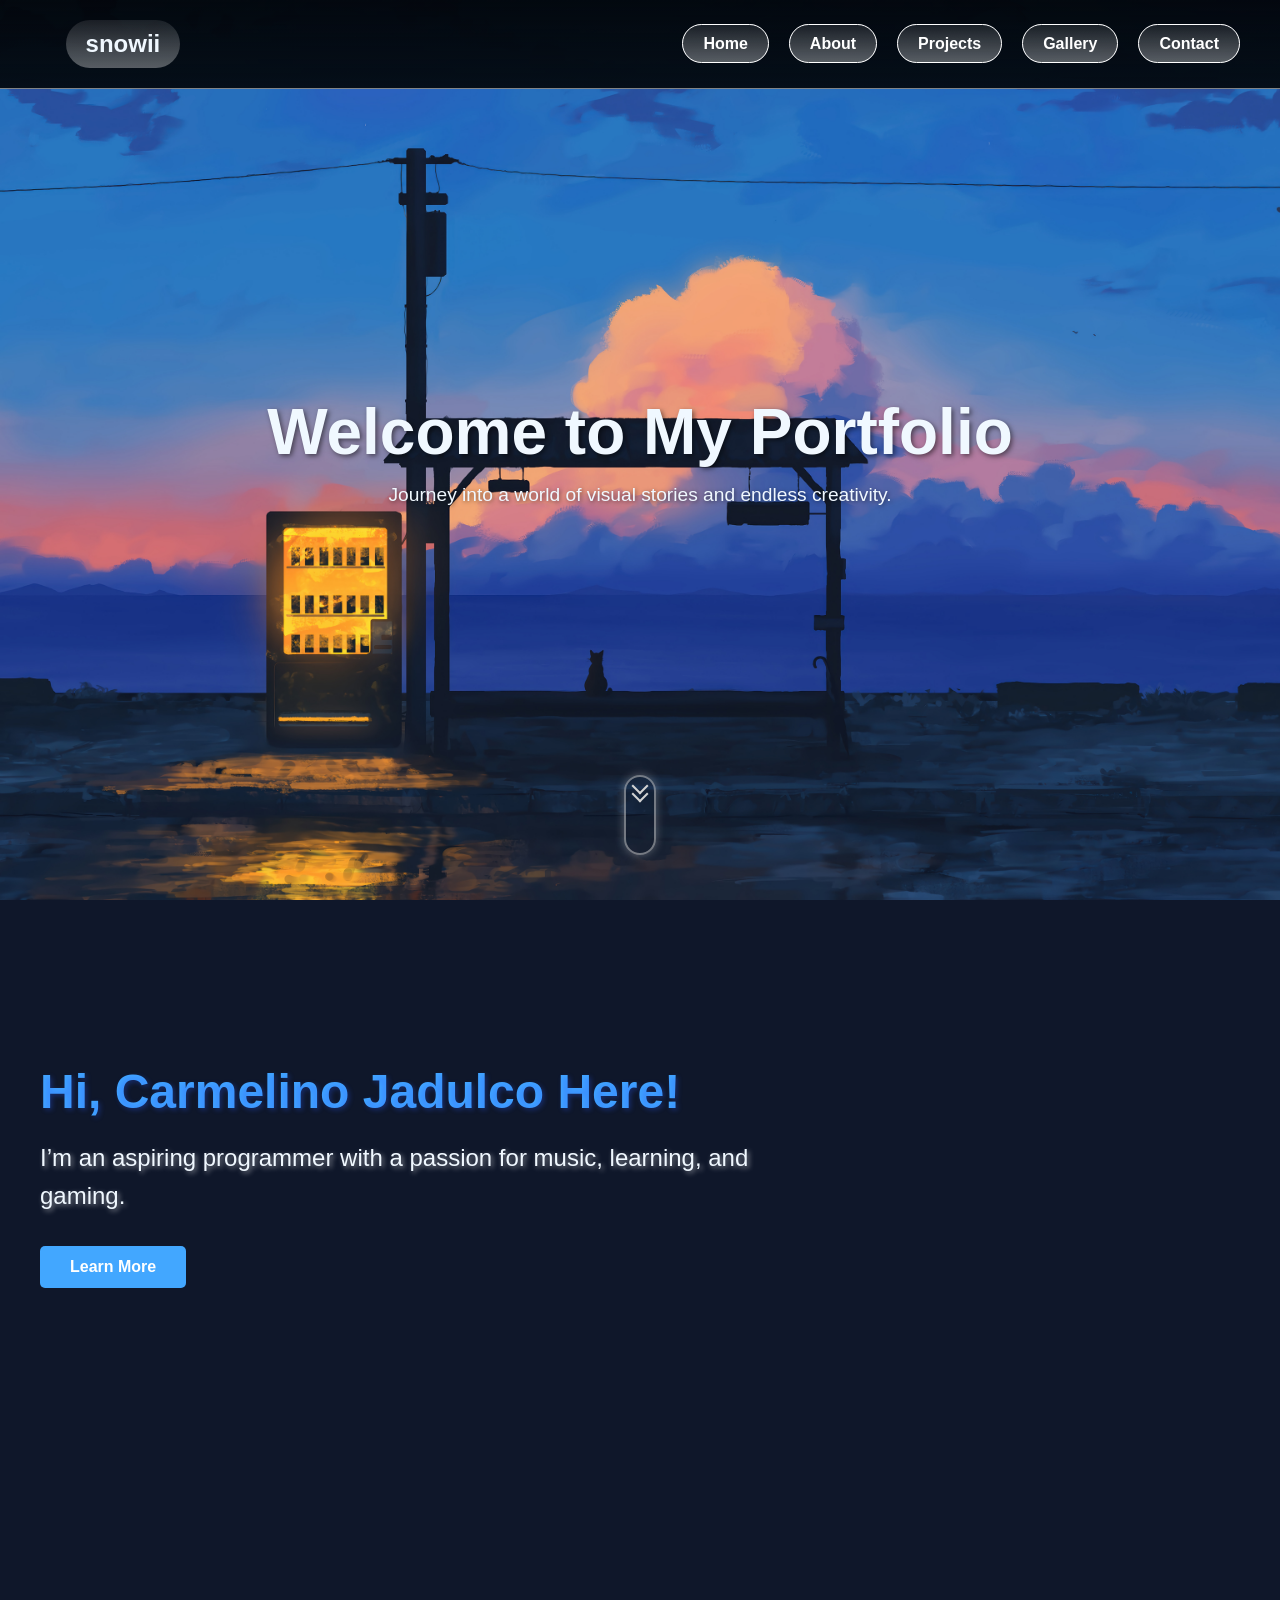
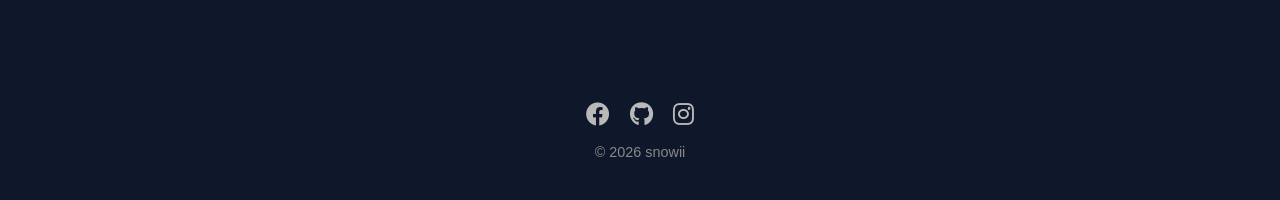
==== index.html @ 6db40fe1 "first commit" ====
<!DOCTYPE html>
<html lang="en">

<head>
    <meta charset="UTF-8">
    <meta name="viewport" content="width=device-width, initial-scale=1.0">
    <title>MyPortfolio | Home</title>
    <!-- External Styles -->
    <link rel="stylesheet" href="styles.css">
    <link rel="stylesheet" href="https://cdnjs.cloudflare.com/ajax/libs/font-awesome/6.0.0/css/all.min.css">
</head>

<body>
    <!-- Header with Navigation -->
    <header>
        <nav>
            <div class="logo">
                <h2>snowii</h2>
            </div>
            <ul>
                <li><a href="index.html">Home</a></li>
                <li><a href="about.html">About</a></li>
                <li><a href="projects.html">Projects</a></li>
                <li><a href="gallery.html">Gallery</a></li>
                <li><a href="contact.html">Contact</a></li>
            </ul>
        </nav>
    </header>

    <!-- Hero Section -->
    <main style="background-image: url(images/sunrise-cat-anime-seaside-scenery-4k-wallpaper-uhdpaper.com-508@5@f.jpg); background-size: cover; background-position: center bottom; background-repeat: no-repeat; background-attachment: fixed;">
        <div class="container">
            <div class="main-text">
                <h1>Welcome to My Portfolio</h1>
                <p>Journey into a world of visual stories and endless creativity.</p>
            </div>
            <!-- Animated Scroll Indicator -->
            <div class="scroll-down"></div>
        </div>
    </main>

    <!-- About Intro Section -->
    <section>
        <div class="container">
            <div class="section-heading" style="margin-top: 5vw;">
                <h2>Hi, Carmelino Jadulco Here!</h2>
            </div>
            <div class="section-text">
                <p>I’m an aspiring programmer with a passion for music, learning, and gaming.</p>
            </div>
            <a href="about.html" class="btn">Learn More</a>
        </div>

        <!-- Global Footer -->
        <footer>
            <div class="footer-icons">
                <a href="https://www.facebook.com/" class="icon-link"><i class="fab fa-facebook"></i></a>
                <a href="https://github.com/snowii-yukii" class="icon-link"><i class="fab fa-github"></i></a>
                <a href="https://www.instagram.com/carameal25/" class="icon-link"><i class="fab fa-instagram"></i></a>
            </div>
            <p>&copy; 2026 snowii</p>
        </footer>
    </section>
</body>

</html>
---- styles.css ----
/* 
    ========================================
    SNOWII PORTFOLIO - MASTER STYLESHEET
    ========================================
    This file contains all global styles, 
    layouts, and animations.
*/

/* --- Base Reset --- */
* {
    margin: 0;
    padding: 0;
    box-sizing: border-box;
}

:root {
    overflow-x: hidden;
    scroll-behavior: smooth;
    --primary-color: rgb(66, 167, 255);
    --bg-dark: #0f172a;
    --bg-darker: rgba(0, 0, 0, 0.92);
    --text-light: aliceblue;
    --text-muted: #b9b9b9;
}

body {
    font-family: 'Poppins', sans-serif;
    background-color: var(--bg-dark);
    color: var(--text-light);
}

/* --- Header & Navigation --- */
header {
    border-bottom: 1px solid rgba(255, 255, 255, 0.5);
    position: fixed;
    z-index: 9999;
    top: 0;
    left: 0;
    padding: 20px;
    background-image: linear-gradient(to bottom, rgba(0, 0, 0, 0.92), rgb(5, 14, 24));
    width: 100%;
}

header nav {
    display: flex;
    justify-content: space-between;
    align-items: center;
    width: 100%;
    padding: 0 20px;
}

header nav .logo h2 {
    margin-left: 2vw;
    padding: 10px 20px 10px 20px;
    border-radius: 25px;
    background-image: linear-gradient(to bottom, rgba(255, 255, 255, 0.092), rgba(255, 255, 255, 0.332));
    font-size: 1.5rem;
    color: var(--text-light);
    transition: 0.3s ease;
}

header nav .logo h2:hover {
    cursor: pointer;
    text-shadow: 0px 2px 20px #eee;
}

header nav ul {
    display: flex;
    list-style: none;
    gap: 20px;
}

header nav ul li a {
    background-image: linear-gradient(to bottom, rgba(255, 255, 255, 0.092), rgba(255, 255, 255, 0.332));
    text-decoration: none;
    font-weight: bold;
    color: #ffffff;
    padding: 10px 20px;
    transition: 0.3s ease;
    border-radius: 25px;
    border: 1px solid #ffffff;
}

header nav ul li a:hover {
    box-shadow: 0px 2px 20px #eee;
}

/* --- Main / Hero Sections --- */
main {
    min-height: 100vh;
    width: 100%;
    display: flex;
    flex-direction: column;
    justify-content: center;
    align-items: center;
    background-image: linear-gradient(to bottom, rgb(5, 14, 24), var(--bg-dark));
}

.main-text {
    color: var(--text-light);
    text-align: center;
    opacity: 0;
    animation: fadeInLoad 1.5s ease-out forwards;
    padding: 0 20px;
}

.main-text h1, .main-text h2 {
    font-size: clamp(2.5rem, 8vw, 4rem);
    margin-bottom: 15px;
    text-shadow: 2px 2px 5px rgba(0,0,0,0.5);
    color: var(--text-light);
}

.main-text p {
    font-size: clamp(1rem, 3vw, 1.2rem);
    text-shadow: 1px 1px 4px rgba(0,0,0,0.5);
    max-width: 800px;
    margin: 0 auto;
    color: var(--text-light);
}

/* --- About Page Hero Specific Styles --- */
.about-main-text {
    background: rgba(15, 23, 42, 0.4);
    backdrop-filter: blur(12px);
    -webkit-backdrop-filter: blur(12px);
    border: 1px solid rgba(255, 255, 255, 0.1);
    padding: 3rem 2rem;
    border-radius: 2rem;
    box-shadow: 0 25px 50px -12px rgba(0, 0, 0, 0.5);
    max-width: 900px;
    margin: 0 auto;
}

.about-main-text p {
    font-size: clamp(1.1rem, 2.5vw, 1.4rem);
    line-height: 1.8;
    letter-spacing: 0.02em;
    font-weight: 300;
    text-shadow: none; /* Cleaner look for glassmorphism */
}

.about-main-text .highlight {
    color: var(--primary-color);
    font-weight: 600;
    position: relative;
    white-space: nowrap;
}

.about-main-text .highlight::after {
    content: '';
    position: absolute;
    bottom: -2px;
    left: 0;
    width: 100%;
    height: 2px;
    background: var(--primary-color);
    transform: scaleX(0);
    transform-origin: right;
    transition: transform 0.4s cubic-bezier(0.165, 0.84, 0.44, 1);
}

.about-main-text:hover .highlight::after {
    transform: scaleX(1);
    transform-origin: left;
}

/* --- Shared Layout Components --- */
.container {
    width: 100%;
    max-width: 1200px;
    margin: 0 auto;
    padding: 0 20px;
}

section {
    position: relative;
    min-height: 100vh;
    width: 100%;
    background-image: linear-gradient(to bottom, var(--bg-dark), var(--bg-darker));
    background-size: cover;
    background-position: center top; 
    background-repeat: no-repeat;
    background-attachment: fixed;
    padding: 100px 0; /* Base padding for all sections */
}

.section-heading h2 {
    font-size: clamp(2rem, 5vw, 3rem);
    text-align: left;
    background-image: linear-gradient(45deg, var(--primary-color) 80%, #ffffff);
    color: transparent;
    -webkit-background-clip: text;
    background-clip: text;
    text-shadow: 2px 2px 5px rgba(43, 92, 255, 0.3);
    margin-bottom: 20px;
}

.section-text {
    color: var(--text-light);
    font-size: clamp(1rem, 3vw, 1.5rem);
    line-height: 1.6;
    text-shadow: 2px 2px 5px rgba(255, 255, 255, 0.5);
    text-align: left;
    max-width: 800px;
}

/* --- Buttons --- */
.btn {
    display: inline-block; 
    margin-top: 30px;
    padding: 12px 30px; 
    background-color: var(--primary-color);
    border-radius: 5px;
    font-weight: bold;
    transition: 0.3s ease;
    text-decoration: none;
    color: white;
    text-align: center;
}

.btn a {
    color: inherit;
    text-decoration: none;
}

.btn:hover {
    box-shadow: 0px 2px 20px rgba(255, 255, 255, 0.3);
    transform: translateY(-2px);
}

/* --- Gallery Styles --- */
.gallery-container {
    padding: 60px 20px 150px; /* Extra bottom padding to avoid footer */
    display: grid;
    grid-template-columns: repeat(3, 1fr);
    gap: 20px;
    max-width: 1100px; /* Slightly smaller to prevent overcrowding */
    margin: 0 auto;
}

.gallery-item {
    position: relative;
    overflow: hidden;
    border-radius: 12px;
    box-shadow: 0 10px 30px rgba(0, 0, 0, 0.5);
    background: #1a202c;
    aspect-ratio: 1 / 1;
}

.gallery-item img {
    width: 100%;
    height: 100%;
    object-fit: cover;
    transition: transform 0.5s ease;
}

.gallery-item:hover img {
    transform: scale(1.1);
}

.gallery-item .overlay {
    position: absolute;
    bottom: 0;
    left: 0;
    width: 100%;
    padding: 15px;
    background: linear-gradient(transparent, rgba(0,0,0,0.8));
    color: white;
    opacity: 0;
    transition: opacity 0.3s ease;
}

.gallery-item:hover .overlay {
    opacity: 1;
}

/* --- Tech Icons (About Page) --- */
.icon-container {
    margin-top: 50px;
    padding: 2rem;
    display: flex;
    flex-wrap: wrap;
    justify-content: center;
    gap: 20px;
    background: rgba(255, 255, 255, 0.03);
    backdrop-filter: blur(10px);
    border-radius: 24px;
}

.tech-icons {
    width: 70px;
    height: 70px;
    padding: 10px;
    background-color: #000;
    border-radius: 10px;
    transition: 0.3s;
}

.tech-icons img {
    width: 100%;
    height: 100%;
    object-fit: contain;
}

.tech-icons:hover {
    transform: scale(1.15);
}

/* --- Contact Form --- */
.contact-container {
    display: flex;
    justify-content: space-between;
    gap: 50px;
    margin-top: 50px;
}

.contact-text {
    width: 45%;
}

.contact-form {
    width: 50%;
    display: flex;
    flex-direction: column;
    gap: 20px;
}

.form-group {
    display: flex;
    flex-direction: column;
    gap: 8px;
}

.form-group label {
    font-size: 1.1rem;
    color: var(--text-light);
}

.form-group input, .form-group textarea {
    padding: 12px;
    border-radius: 5px;
    border: none;
    background: rgba(255, 255, 255, 0.9);
}

.contact-form button {
    align-self: flex-start;
    padding: 12px 40px;
    background: var(--primary-color);
    color: white;
    border: none;
    border-radius: 5px;
    font-weight: bold;
    cursor: pointer;
    transition: 0.3s;
}

.contact-form button:hover {
    box-shadow: 0 0 20px rgba(66, 167, 255, 0.4);
}

/* --- Project Cards --- */
.project-cards {
    display: flex;
    flex-wrap: wrap;
    justify-content: center;
    gap: 30px;
    padding: 50px 0;
}

.project-card {
    background-color: #1a202c;
    border-radius: 12px;
    padding: 20px;
    width: 100%;
    max-width: 350px;
    display: flex;
    flex-direction: column;
    gap: 15px;
    box-shadow: 0 10px 20px rgba(0,0,0,0.3);
    transition: transform 0.3s ease;
}

.project-card:hover {
    transform: translateY(-10px);
}

.project-card img {
    width: 100%;
    height: 200px;
    object-fit: cover;
    border-radius: 8px;
    border: 1px solid rgba(255, 255, 255, 0.1);
}

.project-card h2 {
    font-size: 1.5rem;
    color: var(--primary-color);
    text-align: center;
}

.project-card p {
    font-size: 0.95rem;
    color: var(--text-light);
    line-height: 1.5;
}

/* --- Footer --- */
footer {
    position: absolute;
    bottom: 0;
    left: 0;
    width: 100%;
    text-align: center;
    padding: 40px 20px;
    background: transparent;
    color: #888;
    font-size: 0.9rem;
}

.footer-icons {
    display: flex;
    justify-content: center;
    gap: 20px;
    margin-bottom: 15px;
}

.icon-link {
    color: var(--text-muted);
    font-size: 24px;
    transition: 0.3s ease;
}

.icon-link:hover {
    color: #ffffff;
    transform: translateY(-3px);
}

/* --- Scroll Indicator --- */
.scroll-down {
    position: absolute;
    left: 50%;
    bottom: 5%;
    transform: translateX(-50%);
    height: 5rem;
    width: 2rem;
    border-radius: 50px;
    border: 2px solid rgba(211, 211, 211, 0.5);
    cursor: pointer;
    z-index: 5;
    box-shadow: 0 0 10px rgba(255, 255, 255, 0.3);
}

.scroll-down::before, .scroll-down::after {
    content: "";
    position: absolute;
    top: 20%;
    left: 50%;
    height: 10px;
    width: 10px;
    transform: translate(-50%, -100%) rotate(45deg);
    border: 2px solid lightgray;
    border-top: transparent;
    border-left: transparent;
    animation: scroll-down 3s ease-in-out infinite;
}

.scroll-down::before {
    top: 30%;
    animation-delay: 0.8s;
}

/* --- Animations --- */
@keyframes fadeInLoad {
    0% { opacity: 0; transform: translateY(30px); }
    100% { opacity: 1; transform: translateY(0); }
}

@keyframes scroll-down {
    0% { opacity: 0; }
    30%, 60% { opacity: 1; }
    100% { opacity: 0; top: 90%; }
}

@keyframes fadeIn {
    0% { opacity: 0; }
    100% { opacity: 1; }
}

@keyframes galleryEntrance {
    from { opacity: 0; transform: scale(0.8) translateY(50px); }
    to { opacity: 1; transform: scale(1) translateY(0); }
}

/* --- Responsive Media Queries --- */

/* Tablets & Small Laptops */
@media screen and (max-width: 992px) {
    header nav { padding: 0 10px; }
    header nav ul { gap: 10px; }
    header nav ul li a { padding: 8px 12px; font-size: 0.9rem; }
    
    .contact-container { flex-direction: column; gap: 30px; }
    .contact-text, .contact-form { width: 100%; }
    
    .gallery-container { grid-template-columns: repeat(2, 1fr); }
    
    .project-cards { gap: 20px; }
}

/* Mobile Devices */
@media screen and (max-width: 768px) {
    header nav { flex-direction: column; gap: 15px; }
    header { position: relative; background: var(--bg-dark); }
    
    section { padding: 60px 0; }
    
    .section-heading h2, .section-text { text-align: center; margin-left: 0; max-width: 100%; }
    
    .gallery-container { grid-template-columns: 1fr; padding-bottom: 100px; }
    
    .icon-container { width: 90%; }
    
    .project-card { max-width: 100%; }
}

/* Large Screens Fine-tuning */
@media screen and (min-width: 1200px) {
    .container { padding: 0; }
}
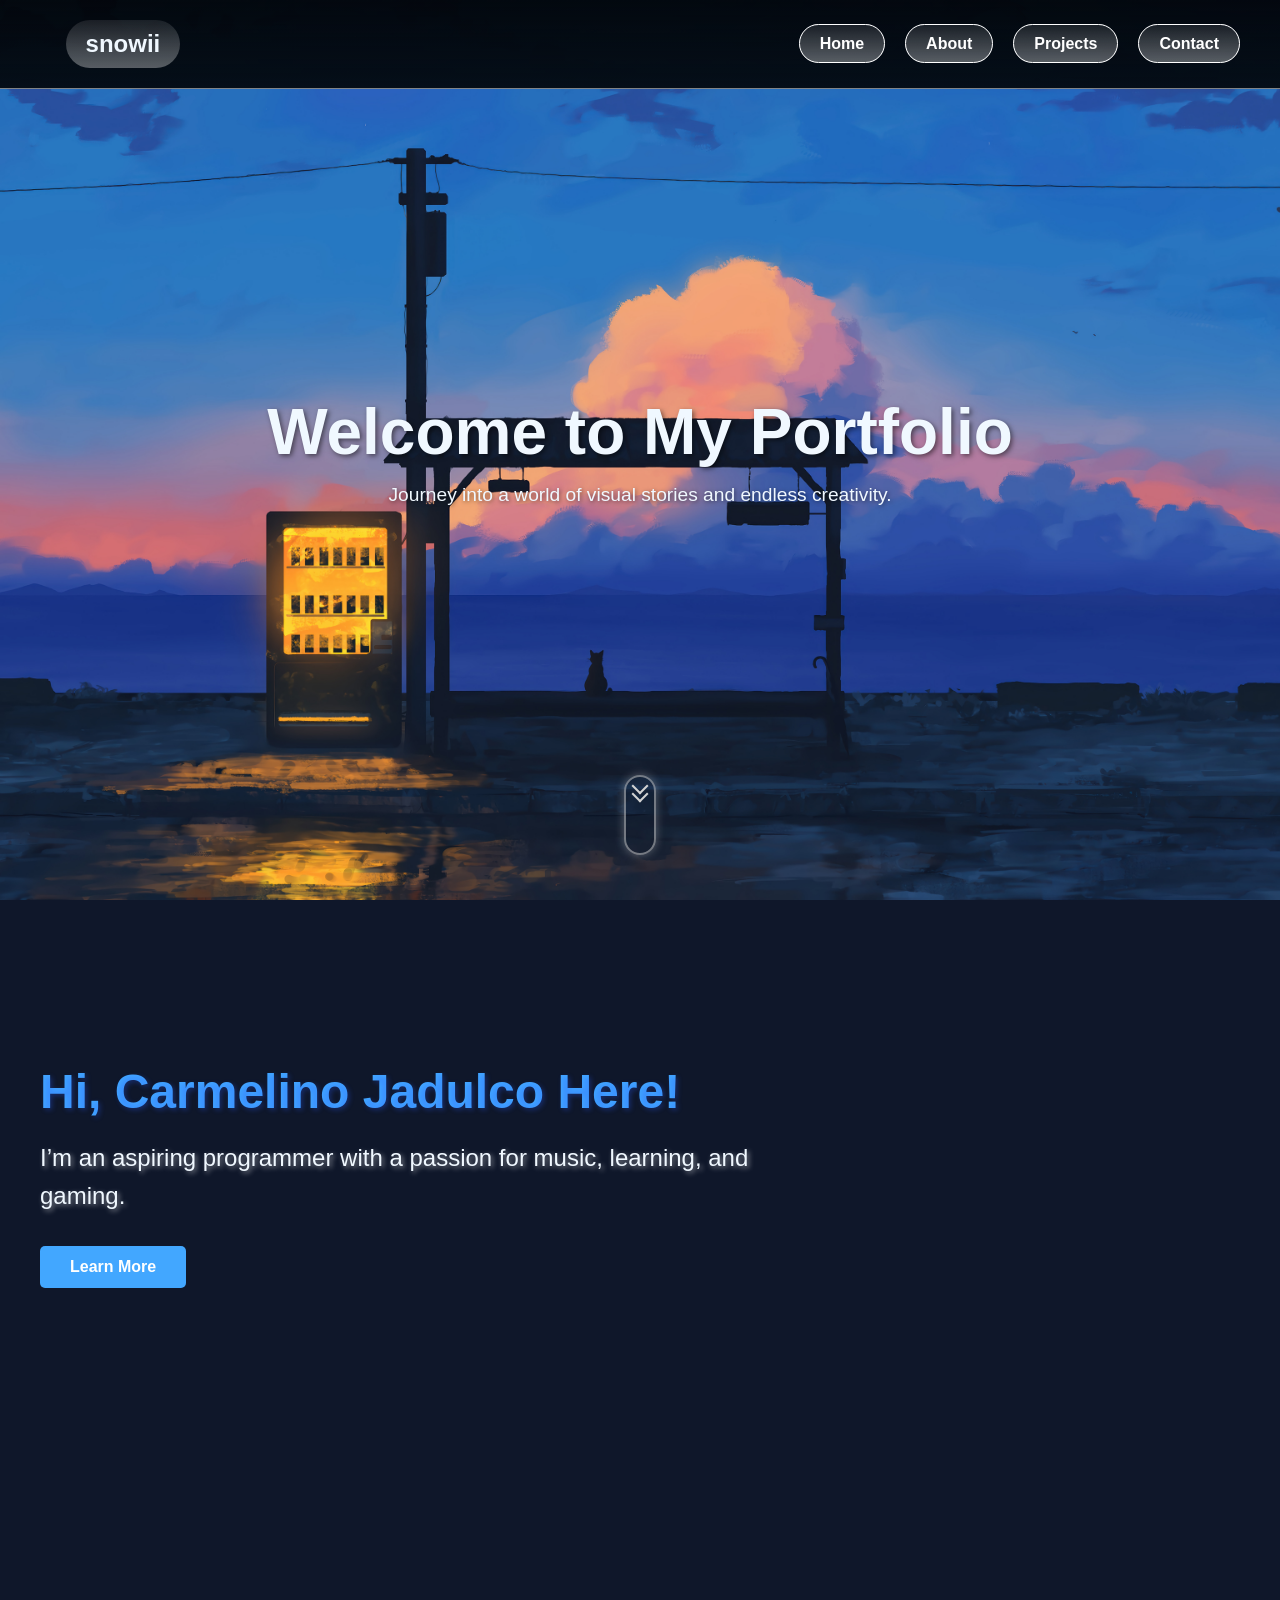
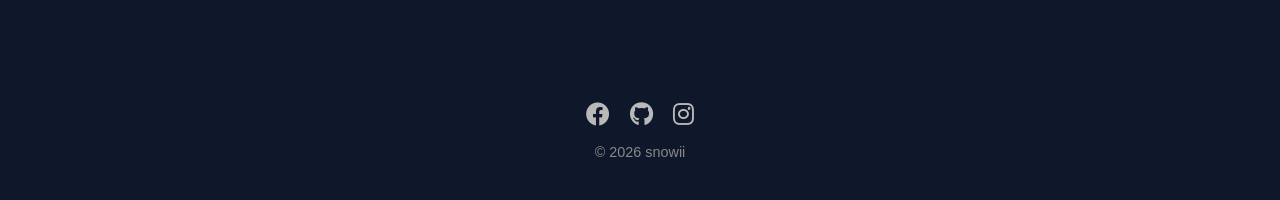
==== commit d749c696: "removed unnecessary gallery" ====
--- a/index.html
+++ b/index.html
@@ -21,7 +21,6 @@
                 <li><a href="index.html">Home</a></li>
                 <li><a href="about.html">About</a></li>
                 <li><a href="projects.html">Projects</a></li>
-                <li><a href="gallery.html">Gallery</a></li>
                 <li><a href="contact.html">Contact</a></li>
             </ul>
         </nav>
@@ -35,12 +34,12 @@
                 <p>Journey into a world of visual stories and endless creativity.</p>
             </div>
             <!-- Animated Scroll Indicator -->
-            <div class="scroll-down"></div>
+            <div class="scroll-down"><a href="#next-index"></a></div>
         </div>
     </main>
 
     <!-- About Intro Section -->
-    <section>
+    <section id="next-index">
         <div class="container">
             <div class="section-heading" style="margin-top: 5vw;">
                 <h2>Hi, Carmelino Jadulco Here!</h2>
@@ -54,7 +53,7 @@
         <!-- Global Footer -->
         <footer>
             <div class="footer-icons">
-                <a href="https://www.facebook.com/" class="icon-link"><i class="fab fa-facebook"></i></a>
+                <a href="https://www.facebook.com/8273747373838477373828373728288347838282778292828A" class="icon-link"><i class="fab fa-facebook"></i></a>
                 <a href="https://github.com/snowii-yukii" class="icon-link"><i class="fab fa-github"></i></a>
                 <a href="https://www.instagram.com/carameal25/" class="icon-link"><i class="fab fa-instagram"></i></a>
             </div>
--- a/styles.css
+++ b/styles.css
@@ -450,6 +450,12 @@
     cursor: pointer;
     z-index: 5;
     box-shadow: 0 0 10px rgba(255, 255, 255, 0.3);
+    transition: 0.3s ease;
+}
+
+.scroll-down:hover {
+    border: 2px solid lightgray;
+    box-shadow: 0 0 20px rgba(255, 255, 255, 0.6);
 }
 
 .scroll-down::before, .scroll-down::after {
@@ -471,6 +477,14 @@
     animation-delay: 0.8s;
 }
 
+.scroll-down a {
+    display: block;
+    width: 100%;
+    height: 100%;
+    text-decoration: none;
+    z-index: 1;
+}
+
 /* --- Animations --- */
 @keyframes fadeInLoad {
     0% { opacity: 0; transform: translateY(30px); }
